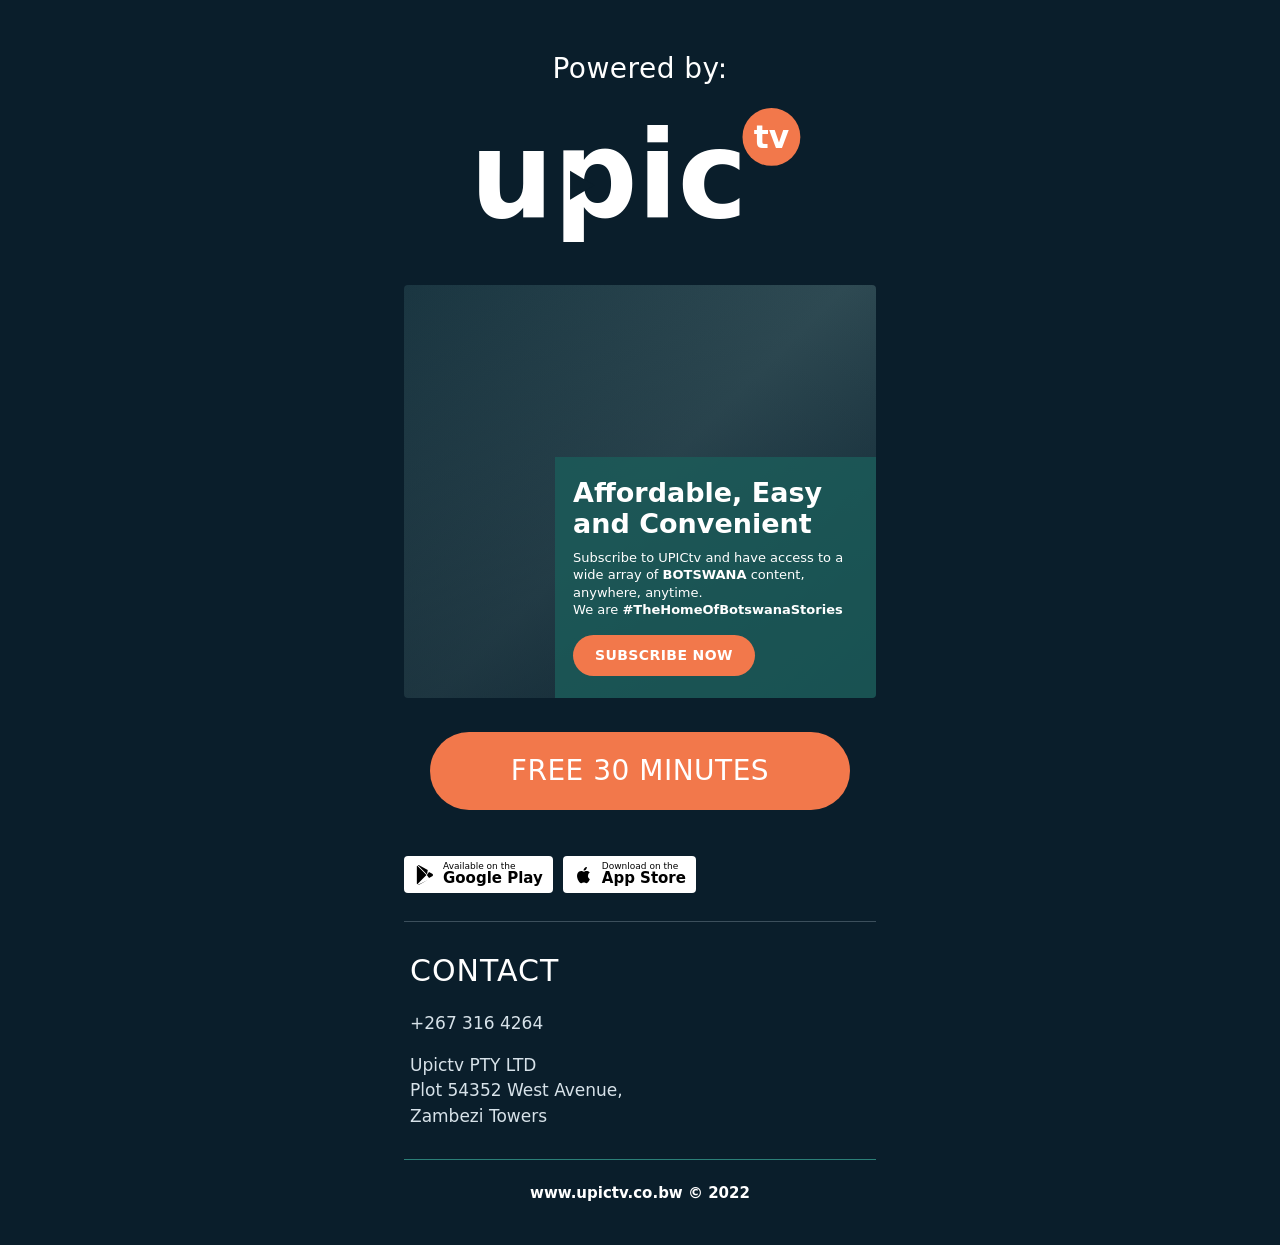
==== landing.html @ 57620657 "Add UPICtv landing page and move styles into separate CSS files - landing.html: markup for the "Powe" ====
<!DOCTYPE html>
<html lang="en">
<head>
  <meta charset="UTF-8">
  <meta name="viewport" content="width=device-width, initial-scale=1.0">
  <title>Powered by UPICtv</title>
  <link rel="stylesheet" href="css/landing.css">
</head>

<body>

  <main class="page">

    <!-- Powered by -->
    <p class="powered">Powered by:</p>

    <!-- Brand mark. Replace this <svg> block with:
         <img src="assets/upic-logo.png" alt="UPICtv" class="brand__img"> -->
    <div class="brand">
      <svg class="brand__logo" viewBox="0 0 282 112" role="img" aria-label="UPICtv">
        <text x="0" y="90" class="brand__word" textLength="230" lengthAdjust="spacingAndGlyphs">upic</text>
        <polygon class="brand__play" points="83,52 83,76 103,64"></polygon>
        <circle class="brand__badge" cx="250" cy="24" r="24"></circle>
        <text x="250" y="33" class="brand__badge-text">tv</text>
      </svg>
    </div>

    <!-- Promo banner -->
    <section class="promo">
      <div class="promo__overlay">
        <h1 class="promo__title">Affordable, Easy<br>and Convenient</h1>
        <p class="promo__copy">
          Subscribe to UPICtv and have access to a wide array
          of <strong>BOTSWANA</strong> content, anywhere, anytime.<br>
          We are <strong>#TheHomeOfBotswanaStories</strong>
        </p>
        <a class="promo__cta" href="https://www.upictv.co.bw" target="_blank" rel="noopener">Subscribe now</a>
      </div>
    </section>

    <!-- Primary action -->
    <a class="btn-free" href="index.html">Free 30 Minutes</a>

    <!-- App stores -->
    <div class="stores">
      <a class="store" href="https://play.google.com/store" target="_blank" rel="noopener" aria-label="Get it on Google Play">
        <svg class="store__icon" viewBox="0 0 24 24" aria-hidden="true">
          <path d="M3.6 1.8a1 1 0 0 0-.5.9v18.6a1 1 0 0 0 .5.9l10-10.2-10-10.2Z"></path>
          <path d="M15 6.6 5.1 1.1a1 1 0 0 0-1 0l10.1 10.3L15 6.6Z"></path>
          <path d="M15 17.4 4.1 22.9a1 1 0 0 0 1 0L15 17.4Z"></path>
          <path d="M19.9 10.6 16.4 8.6l-2.4 3.4 2.4 3.4 3.5-2a1.6 1.6 0 0 0 0-2.8Z"></path>
        </svg>
        <span class="store__text">
          <small>Available on the</small>
          <strong>Google Play</strong>
        </span>
      </a>

      <a class="store" href="https://www.apple.com/app-store/" target="_blank" rel="noopener" aria-label="Download on the App Store">
        <svg class="store__icon" viewBox="0 0 24 24" aria-hidden="true">
          <path d="M16.4 12.7c0-2.2 1.8-3.3 1.9-3.4-1-1.5-2.6-1.7-3.2-1.7-1.4-.1-2.7.8-3.4.8-.7 0-1.8-.8-2.9-.8-1.5 0-2.9.9-3.6 2.2-1.6 2.7-.4 6.7 1.1 8.9.7 1.1 1.6 2.3 2.7 2.2 1.1 0 1.5-.7 2.8-.7s1.7.7 2.8.7c1.2 0 1.9-1.1 2.6-2.1.8-1.2 1.2-2.4 1.2-2.5-.1 0-2.2-.9-2.2-3.6ZM14.2 5.9c.6-.7 1-1.7.9-2.7-.9 0-2 .6-2.6 1.3-.6.6-1.1 1.7-.9 2.7 1 .1 2-.5 2.6-1.3Z"></path>
        </svg>
        <span class="store__text">
          <small>Download on the</small>
          <strong>App Store</strong>
        </span>
      </a>
    </div>

    <hr class="rule">

    <!-- Contact -->
    <section class="contact">
      <h2 class="contact__title">Contact</h2>
      <p class="contact__line"><a href="tel:+2673164264">+267 316 4264</a></p>
      <p class="contact__line">
        Upictv PTY LTD<br>
        Plot 54352 West Avenue,<br>
        Zambezi Towers
      </p>
    </section>

    <hr class="rule rule--teal">

    <footer class="footer">
      <a href="https://www.upictv.co.bw" target="_blank" rel="noopener">www.upictv.co.bw</a> &copy; 2022
    </footer>

  </main>

</body>
</html>
---- css/landing.css ----
/* ==========================================================================
   UPICtv hotspot landing page
   No external fonts / CDNs on purpose: a captive-portal page has to render
   before the visitor has internet access.
   ========================================================================== */

:root {
  --navy:        #0a1e2b;
  --navy-soft:   #102a3a;
  --orange:      #f2784b;
  --orange-dark: #ec6a3a;
  --teal:        #2c8079;
  --text:        #ffffff;
  --text-muted:  #d7e2e9;
  --rule:        #3c4f5c;
  --rule-teal:   #2c7f78;

  --font: "Century Gothic", "Futura", "Avenir Next", "Segoe UI", system-ui,
          -apple-system, "Helvetica Neue", Arial, sans-serif;

  --page-width: 520px;
  --gutter: 24px;
}

* { box-sizing: border-box; }

html { -webkit-text-size-adjust: 100%; }

body {
  margin: 0;
  padding: 0;
  background: var(--navy);
  color: var(--text);
  font-family: var(--font);
  font-size: 16px;
  line-height: 1.5;
  -webkit-font-smoothing: antialiased;
}

.page {
  max-width: var(--page-width);
  margin: 0 auto;
  padding: 48px var(--gutter) 32px;
}

/* --------------------------------------------------------- Powered by --- */

.powered {
  margin: 0 0 18px;
  text-align: center;
  font-size: 28px;
  font-weight: 400;
  letter-spacing: 0.5px;
}

/* -------------------------------------------------------------- Brand --- */

.brand {
  display: flex;
  justify-content: center;
  margin-bottom: 42px;
}

.brand__logo,
.brand__img {
  width: 78%;
  max-width: 340px;
  height: auto;
}

.brand__word {
  fill: var(--text);
  font-family: var(--font);
  font-size: 100px;
  font-weight: 700;
}

.brand__play { fill: var(--navy); }

.brand__badge { fill: var(--orange); }

.brand__badge-text {
  fill: var(--text);
  font-family: var(--font);
  font-size: 26px;
  font-weight: 700;
  text-anchor: middle;
}

/* -------------------------------------------------------------- Promo --- */

.promo {
  position: relative;
  aspect-ratio: 8 / 7;
  border-radius: 4px;
  overflow: hidden;
  /* The gradient is a fallback so the block still looks right if the
     photo is missing. Drop your artwork in assets/upic-banner.jpg. */
  background-color: var(--navy-soft);
  background-image:
    linear-gradient(180deg, rgba(10, 30, 43, 0.15), rgba(10, 30, 43, 0.55)),
    linear-gradient(135deg, #1d3a45 0%, #35525a 50%, #16303c 100%),
    url("../assets/upic-banner.jpg");
  background-size: cover, cover, cover;
  background-position: center;
  background-repeat: no-repeat;
}

.promo__overlay {
  position: absolute;
  right: 0;
  bottom: 0;
  width: 68%;
  min-width: 240px;
  padding: 20px 18px 22px;
  background: rgba(28, 92, 90, 0.82);
  color: var(--text);
  text-align: left;
}

.promo__title {
  margin: 0 0 10px;
  font-size: clamp(19px, 5vw, 27px);
  font-weight: 700;
  line-height: 1.15;
}

.promo__copy {
  margin: 0 0 16px;
  font-size: clamp(11px, 2.6vw, 13px);
  line-height: 1.35;
  color: var(--text);
}

.promo__copy strong { font-weight: 700; }

.promo__cta {
  display: inline-block;
  padding: 10px 22px;
  border-radius: 22px;
  background: var(--orange);
  color: var(--text);
  font-size: clamp(11px, 3vw, 14px);
  font-weight: 700;
  letter-spacing: 0.4px;
  text-transform: uppercase;
  text-decoration: none;
}

.promo__cta:hover,
.promo__cta:focus-visible { background: var(--orange-dark); }

/* ------------------------------------------------------- Free minutes --- */

.btn-free {
  display: block;
  margin: 34px auto 46px;
  max-width: 420px;
  padding: 18px 24px;
  border-radius: 40px;
  background: var(--orange);
  color: var(--text);
  font-size: clamp(20px, 5.6vw, 28px);
  font-weight: 400;
  letter-spacing: 0.5px;
  text-align: center;
  text-decoration: none;
  text-transform: uppercase;
  transition: background 0.15s ease, transform 0.15s ease;
}

.btn-free:hover,
.btn-free:focus-visible {
  background: var(--orange-dark);
  transform: translateY(-1px);
}

.btn-free:active { transform: translateY(0); }

/* ------------------------------------------------------------- Stores --- */

.stores {
  display: flex;
  gap: 10px;
  margin-bottom: 28px;
}

.store {
  display: flex;
  align-items: center;
  gap: 7px;
  padding: 6px 10px;
  border-radius: 4px;
  background: #ffffff;
  color: #000000;
  text-decoration: none;
}

.store__icon {
  width: 22px;
  height: 22px;
  fill: currentColor;
  flex: none;
}

.store__text {
  display: flex;
  flex-direction: column;
  line-height: 1.05;
}

.store__text small { font-size: 9px; }

.store__text strong {
  font-size: 15px;
  font-weight: 700;
}

/* -------------------------------------------------------------- Rules --- */

.rule {
  height: 0;
  margin: 0 0 26px;
  border: 0;
  border-top: 1px solid var(--rule);
}

.rule--teal {
  margin: 30px 0 22px;
  border-top-color: var(--rule-teal);
}

/* ------------------------------------------------------------ Contact --- */

.contact { padding: 0 6px; }

.contact__title {
  margin: 0 0 18px;
  font-size: 30px;
  font-weight: 400;
  letter-spacing: 1px;
  text-transform: uppercase;
}

.contact__line {
  margin: 0 0 16px;
  font-size: 17px;
  color: var(--text-muted);
}

.contact__line:last-child { margin-bottom: 0; }

.contact__line a {
  color: var(--text-muted);
  text-decoration: none;
}

.contact__line a:hover { text-decoration: underline; }

/* ------------------------------------------------------------- Footer --- */

.footer {
  padding-bottom: 8px;
  text-align: center;
  font-size: 15px;
  font-weight: 700;
}

.footer a {
  color: var(--text);
  text-decoration: none;
}

.footer a:hover { text-decoration: underline; }

/* --------------------------------------------------------- Small phone -- */

@media (max-width: 360px) {
  .page { padding: 32px 18px 24px; }
  .powered { font-size: 23px; }
  .promo__overlay { width: 72%; padding: 16px 14px 18px; }
  .contact__title { font-size: 26px; }
  .contact__line { font-size: 15px; }
}

/* ------------------------------------------------- Focus / motion a11y -- */

a:focus-visible {
  outline: 2px solid var(--orange);
  outline-offset: 3px;
}

@media (prefers-reduced-motion: reduce) {
  .btn-free { transition: none; }
  .btn-free:hover { transform: none; }
}
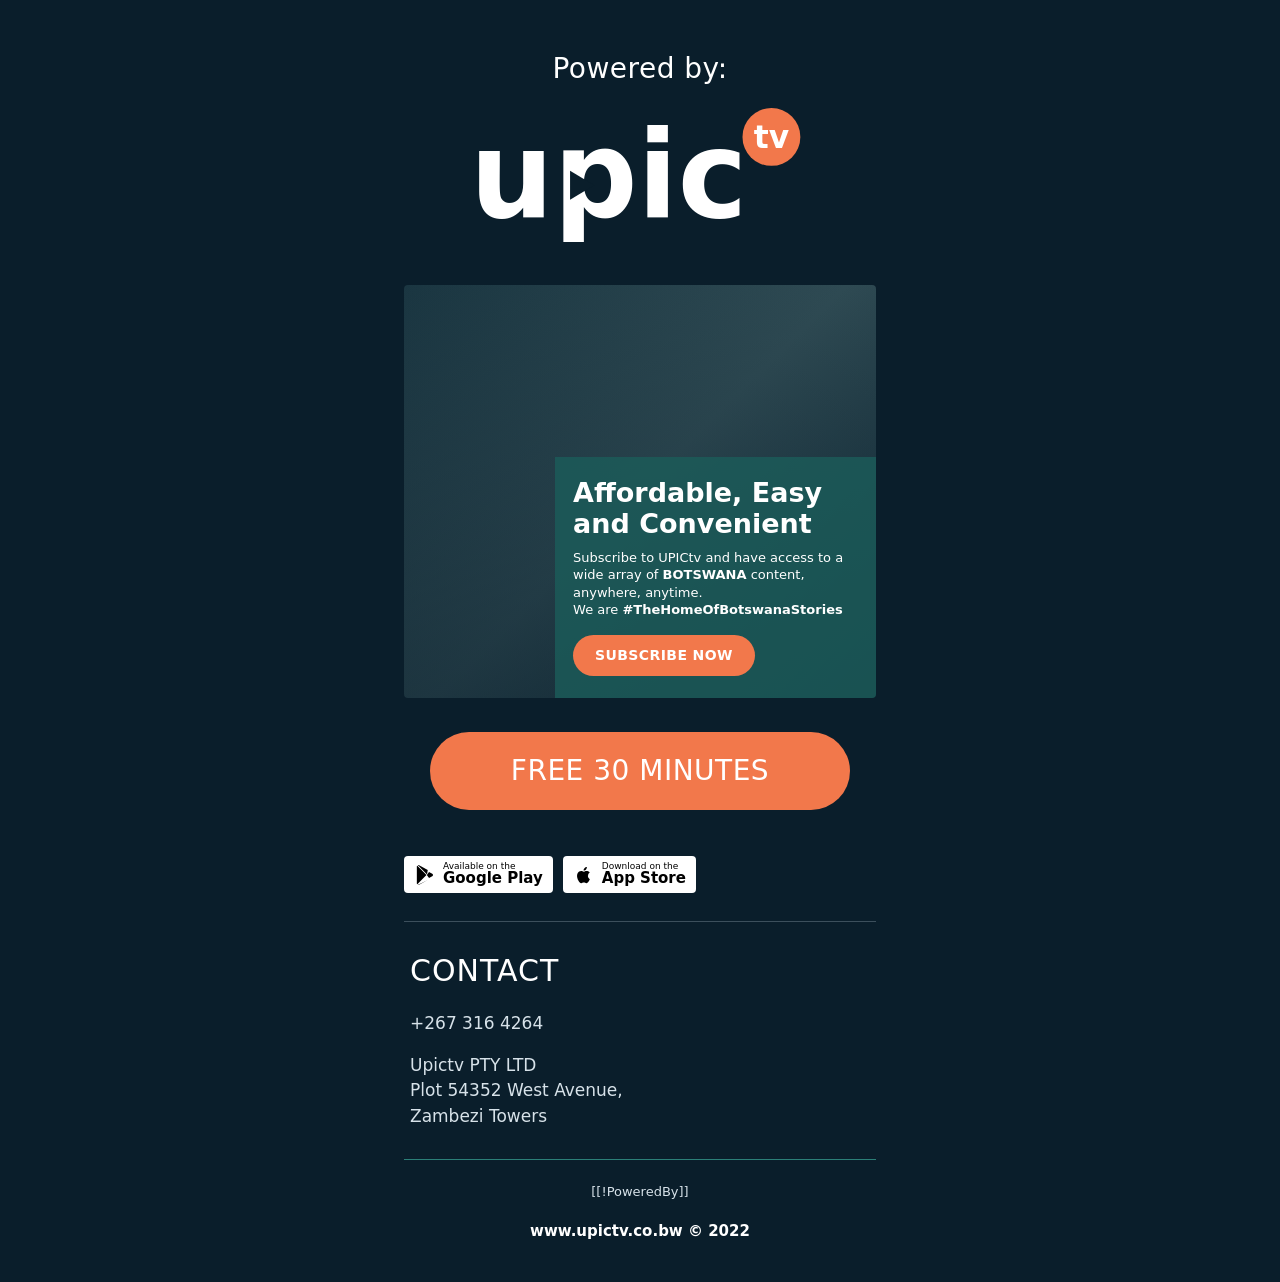
==== commit a83300d3: "Add the [[!PoweredBy]] platform snippet token to both pages The hotspot platform's template validato" ====
--- a/landing.html
+++ b/landing.html
@@ -82,6 +82,11 @@
 
     <hr class="rule rule--teal">
 
+    <!-- Required by the hotspot platform. It replaces this token with its own
+         "powered by" badge when the page is served, so the text must stay
+         literal: do not comment it out, escape it, or move it into the CSS. -->
+    <div class="snippet snippet--powered">[[!PoweredBy]]</div>
+
     <footer class="footer">
       <a href="https://www.upictv.co.bw" target="_blank" rel="noopener">www.upictv.co.bw</a> &copy; 2022
     </footer>
--- a/css/landing.css
+++ b/css/landing.css
@@ -257,6 +257,34 @@
 
 .contact__line a:hover { text-decoration: underline; }
 
+/* ------------------------------------------- Platform snippet tokens --- */
+
+/* Wrapper for [[!PoweredBy]] and any other token the hotspot platform
+   injects. The markup it drops in is out of our control, so this only
+   centres it and stops it overflowing. */
+
+.snippet {
+  margin: 0 0 18px;
+  text-align: center;
+  font-size: 13px;
+  color: var(--text-muted);
+}
+
+.snippet img,
+.snippet svg {
+  max-width: 100%;
+  height: auto;
+  vertical-align: middle;
+}
+
+.snippet a { color: var(--text-muted); }
+
+/* If the injected badge is dark artwork and disappears against the navy
+   background, uncomment this to knock it out to white:
+
+.snippet--powered img { filter: brightness(0) invert(1); }
+*/
+
 /* ------------------------------------------------------------- Footer --- */
 
 .footer {
